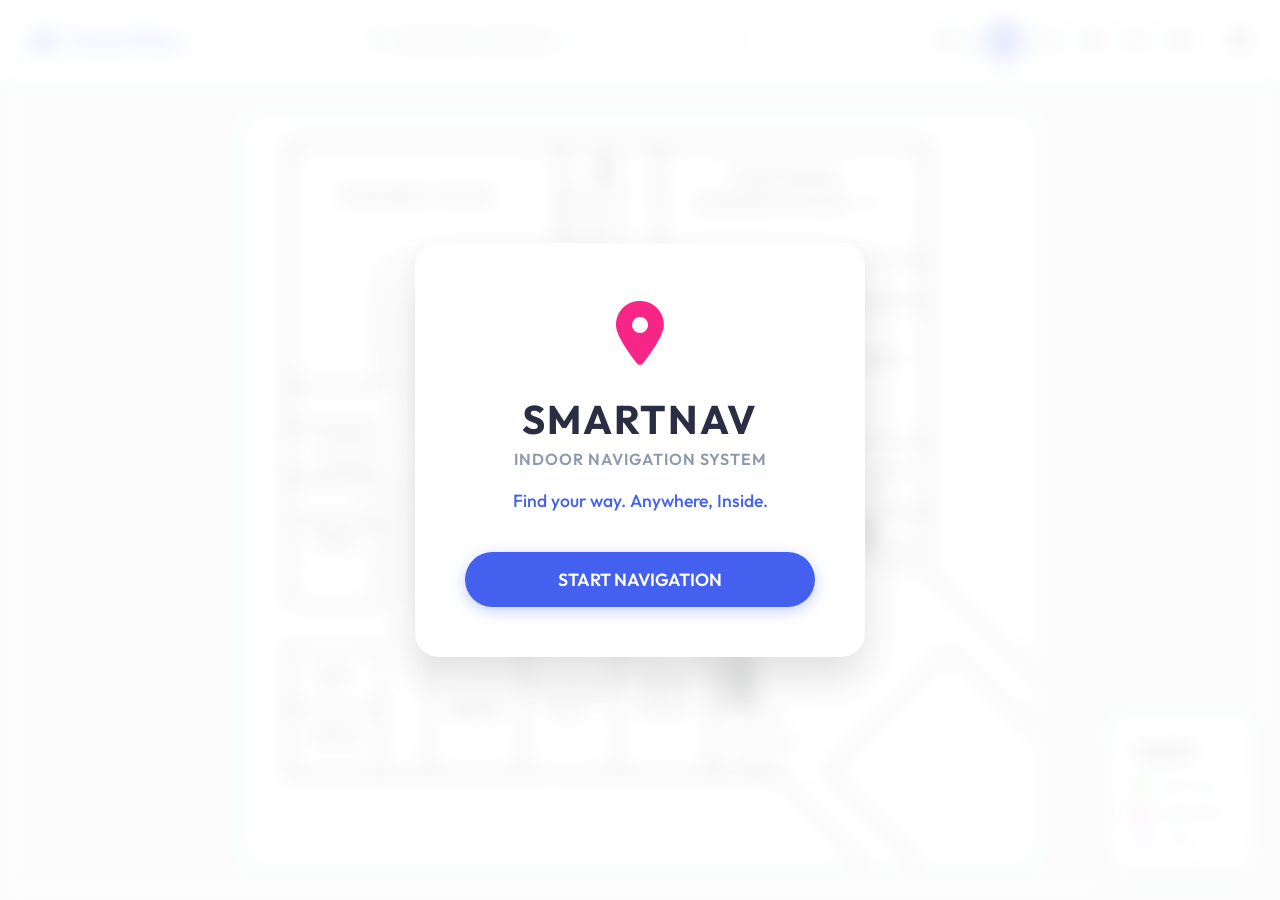
==== index.html @ dbbb52d8 "Merge pull request #1 from vaenkat/main Improved UI and fixed navigation" ====
<!DOCTYPE html>
<html lang="en">
<head>
    <meta charset="UTF-8">
    <meta name="viewport" content="width=device-width, initial-scale=1.0">
    <title>SmartNav - Indoor Navigation System</title>
    <link href="https://fonts.googleapis.com/css2?family=Outfit:wght@300;400;500;600;700&display=swap" rel="stylesheet">
    <!-- Font Awesome for icons -->
    <link rel="stylesheet" href="https://cdnjs.cloudflare.com/ajax/libs/font-awesome/6.4.0/css/all.min.css">
    <link rel="stylesheet" href="styles.css">
</head>
<body>
    <!-- Intro Overlay -->
    <div id="introOverlay" class="intro-overlay">
        <div class="intro-card">
            <div class="intro-icon">
                <i class="fa-solid fa-location-dot"></i>
            </div>
            <h1>SMARTNAV</h1>
            <h2>INDOOR NAVIGATION SYSTEM</h2>
            <p>Find your way. Anywhere, Inside.</p>
            <button id="startNavBtn" class="btn-primary-large">START NAVIGATION</button>
        </div>
    </div>

    <div class="app-container">
        <!-- Top Navigation Bar -->
        <header class="top-bar">
            <div class="logo">
                <i class="fa-solid fa-map-location-dot"></i>
                <span>SmartNav</span>
            </div>
            
            <div class="search-container">
                <i class="fa-solid fa-magnifying-glass search-icon"></i>
                <input type="text" id="searchInput" placeholder="Search for a location..." autocomplete="off">
                <button id="clearSearchBtn" class="clear-btn hidden"><i class="fa-solid fa-xmark"></i></button>
                <div id="searchResults" class="search-dropdown hidden"></div>
            </div>

            <div class="controls-container">
                <div class="floor-selector">
                    <span class="floor-label">Floor:</span>
                    <button class="floor-btn active" data-floor="1">1</button>
                    <button class="floor-btn" data-floor="2">2</button>
                    <button class="floor-btn" data-floor="3">3</button>
                    <button class="floor-btn" data-floor="4">4</button>
                    <button class="floor-btn" data-floor="5">5</button>
                </div>
                <button class="menu-btn"><i class="fa-solid fa-bars"></i></button>
            </div>
        </header>

        <!-- Main Content Area -->
        <main class="main-content">
            <!-- Map Container -->
            <div class="map-area">
                <div class="floor-viewer" id="floorViewer">
                    <div class="image-wrapper" id="imageWrapper">
                        <img id="floorImage" src="floor1.jpeg" alt="Floor Plan">
                        <canvas id="pathCanvas" class="path-canvas"></canvas>
                        <div id="roomLabels" class="room-labels"></div>
                    </div>
                </div>

                <!-- Floating Legend -->
                <div class="floating-legend" id="legend">
                    <h4>Legend</h4>
                    <div class="legend-item"><span class="dot start"></span> Start Point</div>
                    <div class="legend-item"><span class="dot end"></span> Destination</div>
                    <div class="legend-item"><span class="line"></span> Path</div>
                </div>
            </div>

            <!-- Left Panel: Location Info (Pops up when a location is selected) -->
            <div id="locationPanel" class="side-panel left-panel hidden">
                <button class="close-panel-btn" onclick="app.closeLocationPanel()"><i class="fa-solid fa-xmark"></i></button>
                <div class="panel-tag">Destination</div>
                <h3 id="locName">Room Name</h3>
                <p id="locDetails" class="loc-details">Floor 1</p>
                
                <div class="start-selection">
                    <label>Start from:</label>
                    <select id="startLocationSelect" class="modern-select">
                        <option value="">Select starting point...</option>
                    </select>
                </div>

                <button id="navigateBtn" class="btn-navigate">
                    <i class="fa-solid fa-route"></i> NAVIGATE
                </button>
                <div id="errorMsg" class="error-msg hidden"></div>
            </div>

            <!-- Right Panel: Navigation Steps (Pops up when navigating) -->
            <div id="stepsPanel" class="side-panel right-panel hidden">
                <button class="close-panel-btn" onclick="app.closeStepsPanel()"><i class="fa-solid fa-xmark"></i></button>
                <h3>Navigation Steps</h3>
                <div id="pathSteps" class="steps-list">
                    <!-- Steps will be populated here -->
                </div>
            </div>
        </main>
    </div>

    <script src="buildingData.js?v=11"></script>
    <script src="pathfinding.js?v=11"></script>
    <script src="app.js?v=11"></script>
</body>
</html>
---- styles.css ----
:root {
    --primary: #4361ee;
    --primary-hover: #3f37c9;
    --bg-color: #f8f9fa;
    --surface: #ffffff;
    --text-main: #2b2d42;
    --text-muted: #8d99ae;
    --border: #edf2f4;
    --start-color: #4caf50;
    --end-color: #f72585;
    --shadow-sm: 0 2px 10px rgba(0, 0, 0, 0.05);
    --shadow-md: 0 8px 30px rgba(0, 0, 0, 0.08);
    --shadow-lg: 0 20px 40px rgba(0, 0, 0, 0.12);
    --radius-sm: 8px;
    --radius-md: 16px;
    --radius-lg: 24px;
    --radius-pill: 50px;
}

* {
    margin: 0;
    padding: 0;
    box-sizing: border-box;
    font-family: 'Outfit', sans-serif;
}

body {
    background-color: var(--bg-color);
    color: var(--text-main);
    overflow: hidden; /* Prevent body scroll, everything happens in app */
    height: 100vh;
    width: 100vw;
}

/* ================== INTRO OVERLAY ================== */
.intro-overlay {
    position: fixed;
    top: 0; left: 0; width: 100vw; height: 100vh;
    background: rgba(255, 255, 255, 0.85);
    backdrop-filter: blur(10px);
    display: flex;
    justify-content: center;
    align-items: center;
    z-index: 10000;
    transition: opacity 0.5s ease, visibility 0.5s ease;
}

.intro-overlay.hidden {
    opacity: 0;
    visibility: hidden;
}

.intro-card {
    background: var(--surface);
    padding: 50px;
    border-radius: var(--radius-lg);
    box-shadow: var(--shadow-lg);
    text-align: center;
    max-width: 450px;
    width: 90%;
    transform: translateY(0);
    transition: transform 0.5s cubic-bezier(0.175, 0.885, 0.32, 1.275);
}

.intro-overlay.hidden .intro-card {
    transform: translateY(50px);
}

.intro-icon {
    font-size: 64px;
    color: var(--end-color);
    margin-bottom: 20px;
    animation: bounce 2s infinite;
}

@keyframes bounce {
    0%, 20%, 50%, 80%, 100% { transform: translateY(0); }
    40% { transform: translateY(-20px); }
    60% { transform: translateY(-10px); }
}

.intro-card h1 {
    font-size: 2.5em;
    font-weight: 700;
    letter-spacing: 2px;
    color: var(--text-main);
    margin-bottom: 5px;
}

.intro-card h2 {
    font-size: 1em;
    font-weight: 600;
    color: var(--text-muted);
    letter-spacing: 1px;
    margin-bottom: 20px;
}

.intro-card p {
    font-size: 1.1em;
    color: var(--primary);
    margin-bottom: 40px;
    font-weight: 500;
}

.btn-primary-large {
    background: var(--primary);
    color: white;
    border: none;
    padding: 16px 32px;
    font-size: 1.1em;
    font-weight: 600;
    border-radius: var(--radius-pill);
    cursor: pointer;
    box-shadow: 0 4px 15px rgba(67, 97, 238, 0.3);
    transition: all 0.3s ease;
    width: 100%;
}

.btn-primary-large:hover {
    background: var(--primary-hover);
    transform: translateY(-2px);
    box-shadow: 0 8px 25px rgba(67, 97, 238, 0.4);
}

/* ================== APP CONTAINER ================== */
.app-container {
    display: flex;
    flex-direction: column;
    height: 100vh;
}

/* ================== TOP BAR ================== */
.top-bar {
    height: 80px;
    background: var(--surface);
    box-shadow: var(--shadow-sm);
    display: flex;
    align-items: center;
    justify-content: space-between;
    padding: 0 30px;
    z-index: 100;
}

.logo {
    display: flex;
    align-items: center;
    gap: 12px;
    font-size: 1.5em;
    font-weight: 700;
    color: var(--primary);
}

.search-container {
    position: relative;
    width: 400px;
    max-width: 40%;
}

.search-container input {
    width: 100%;
    padding: 14px 45px 14px 45px;
    border: 2px solid var(--border);
    border-radius: var(--radius-pill);
    font-size: 1em;
    font-weight: 500;
    outline: none;
    transition: all 0.3s ease;
    background: #f4f6f8;
    color: var(--text-main);
}

.search-container input:focus {
    background: var(--surface);
    border-color: var(--primary);
    box-shadow: 0 0 0 4px rgba(67, 97, 238, 0.1);
}

.search-icon {
    position: absolute;
    left: 18px;
    top: 50%;
    transform: translateY(-50%);
    color: var(--text-muted);
}

.clear-btn {
    position: absolute;
    right: 15px;
    top: 50%;
    transform: translateY(-50%);
    background: none;
    border: none;
    color: var(--text-muted);
    cursor: pointer;
    font-size: 1.1em;
    padding: 5px;
}

.clear-btn:hover { color: var(--end-color); }
.clear-btn.hidden { display: none; }

.search-dropdown {
    position: absolute;
    top: calc(100% + 10px);
    left: 0;
    width: 100%;
    background: var(--surface);
    border-radius: var(--radius-md);
    box-shadow: var(--shadow-md);
    max-height: 300px;
    overflow-y: auto;
    z-index: 1000;
}

.search-dropdown.hidden { display: none; }

.search-item {
    padding: 15px 20px;
    cursor: pointer;
    border-bottom: 1px solid var(--border);
    transition: background 0.2s;
    font-weight: 500;
    display: flex;
    align-items: center;
    gap: 12px;
}

.search-item i {
    color: var(--text-muted);
}

.search-item:last-child { border-bottom: none; }
.search-item:hover {
    background: #f8f9fa;
    color: var(--primary);
}

.controls-container {
    display: flex;
    align-items: center;
    gap: 20px;
}

.floor-selector {
    display: flex;
    align-items: center;
    gap: 8px;
    background: #f4f6f8;
    padding: 6px 12px;
    border-radius: var(--radius-pill);
}

.floor-label {
    font-weight: 600;
    color: var(--text-muted);
    font-size: 0.9em;
    margin-right: 5px;
}

.floor-btn {
    width: 36px;
    height: 36px;
    border: none;
    border-radius: 50%;
    background: transparent;
    color: var(--text-main);
    font-weight: 600;
    font-size: 1em;
    cursor: pointer;
    transition: all 0.2s ease;
}

.floor-btn:hover {
    background: rgba(67, 97, 238, 0.1);
    color: var(--primary);
}

.floor-btn.active {
    background: var(--primary);
    color: white;
    box-shadow: 0 4px 10px rgba(67, 97, 238, 0.3);
}

.menu-btn {
    background: none;
    border: none;
    font-size: 1.4em;
    color: var(--text-main);
    cursor: pointer;
}

/* ================== MAIN CONTENT ================== */
.main-content {
    flex: 1;
    position: relative;
    display: flex;
    overflow: hidden;
}

.map-area {
    flex: 1;
    position: relative;
    background: #e9ecef;
    overflow: hidden;
    cursor: grab;
}

.map-area:active { cursor: grabbing; }

.floor-viewer {
    width: 100%;
    height: 100%;
    position: relative;
    transform-origin: 0 0;
}

.image-wrapper {
    position: absolute;
    transform-origin: 0 0;
}

#floorImage {
    display: block;
    user-select: none;
    pointer-events: none;
}

.path-canvas {
    position: absolute;
    top: 0; left: 0;
    pointer-events: none;
}

.room-labels {
    position: absolute;
    top: 0; left: 0;
    width: 100%; height: 100%;
    pointer-events: none;
}

.room-label {
    position: absolute;
    padding: 6px 12px;
    background: var(--surface);
    color: var(--text-main);
    border: 1px solid var(--border);
    border-radius: var(--radius-pill);
    font-size: 0.85em;
    font-weight: 600;
    transform: translate(-50%, -50%);
    box-shadow: var(--shadow-sm);
    z-index: 10;
    transition: all 0.2s cubic-bezier(0.175, 0.885, 0.32, 1.275);
    cursor: pointer;
    pointer-events: auto;
}

.room-label:hover {
    background: var(--primary);
    color: white;
    border-color: var(--primary);
    transform: translate(-50%, -50%) scale(1.1);
    box-shadow: 0 6px 15px rgba(67, 97, 238, 0.3);
    z-index: 30;
}

.room-label.start {
    background: var(--start-color);
    color: white;
    border-color: var(--start-color);
    box-shadow: 0 4px 10px rgba(76, 175, 80, 0.3);
    z-index: 20;
    transform: translate(-50%, -50%) scale(1.1);
}

.room-label.end {
    background: var(--end-color);
    color: white;
    border-color: var(--end-color);
    box-shadow: 0 4px 10px rgba(247, 37, 133, 0.3);
    z-index: 20;
    transform: translate(-50%, -50%) scale(1.1);
}

/* ================== FLOATING LEGEND ================== */
.floating-legend {
    position: absolute;
    bottom: 30px;
    right: 30px;
    background: var(--surface);
    padding: 20px;
    border-radius: var(--radius-md);
    box-shadow: var(--shadow-md);
    z-index: 50;
    pointer-events: none;
}

.floating-legend h4 {
    margin-bottom: 15px;
    font-weight: 700;
    color: var(--text-main);
    font-size: 1.1em;
}

.legend-item {
    display: flex;
    align-items: center;
    gap: 12px;
    margin-bottom: 10px;
    font-size: 0.9em;
    font-weight: 500;
    color: var(--text-muted);
}

.legend-item:last-child { margin-bottom: 0; }

.dot {
    width: 12px; height: 12px;
    border-radius: 50%;
    display: inline-block;
}

.dot.start { background: var(--start-color); }
.dot.end { background: var(--end-color); }

.line {
    width: 20px; height: 4px;
    background: var(--primary);
    border-radius: 2px;
    display: inline-block;
}

/* ================== SIDE PANELS ================== */
.side-panel {
    position: absolute;
    top: 20px;
    background: var(--surface);
    border-radius: var(--radius-md);
    box-shadow: var(--shadow-lg);
    width: 350px;
    padding: 25px;
    z-index: 100;
    transition: transform 0.4s cubic-bezier(0.175, 0.885, 0.32, 1.275), opacity 0.3s;
}

.left-panel {
    left: 20px;
    transform: translateX(0);
}

.left-panel.hidden {
    transform: translateX(-120%);
    opacity: 0;
    pointer-events: none;
}

.right-panel {
    right: 20px;
    transform: translateX(0);
    max-height: calc(100vh - 120px);
    display: flex;
    flex-direction: column;
}

.right-panel.hidden {
    transform: translateX(120%);
    opacity: 0;
    pointer-events: none;
}

.close-panel-btn {
    position: absolute;
    top: 15px; right: 15px;
    background: none; border: none;
    font-size: 1.2em;
    color: var(--text-muted);
    cursor: pointer;
    transition: color 0.2s;
}

.close-panel-btn:hover { color: var(--end-color); }

.panel-tag {
    font-size: 0.75em;
    font-weight: 700;
    text-transform: uppercase;
    letter-spacing: 1px;
    color: var(--end-color);
    margin-bottom: 8px;
}

.side-panel h3 {
    font-size: 1.8em;
    font-weight: 700;
    color: var(--text-main);
    margin-bottom: 5px;
}

.loc-details {
    color: var(--text-muted);
    font-weight: 500;
    margin-bottom: 25px;
    display: flex;
    align-items: center;
    gap: 8px;
}

.loc-details::before {
    content: '\f3c5';
    font-family: 'Font Awesome 6 Free';
    font-weight: 900;
    color: var(--primary);
}

.start-selection {
    background: #f8f9fa;
    padding: 15px;
    border-radius: var(--radius-sm);
    margin-bottom: 25px;
    border: 1px solid var(--border);
}

.start-selection label {
    display: block;
    font-size: 0.85em;
    font-weight: 600;
    color: var(--text-muted);
    margin-bottom: 8px;
}

.modern-select {
    width: 100%;
    padding: 12px;
    border: 1px solid #d1d5db;
    border-radius: var(--radius-sm);
    font-family: 'Outfit', sans-serif;
    font-weight: 500;
    font-size: 0.95em;
    outline: none;
    background: white;
    cursor: pointer;
}

.modern-select:focus {
    border-color: var(--primary);
}

.btn-navigate {
    width: 100%;
    padding: 14px;
    background: var(--primary);
    color: white;
    border: none;
    border-radius: var(--radius-pill);
    font-weight: 700;
    font-size: 1.1em;
    letter-spacing: 1px;
    cursor: pointer;
    box-shadow: 0 4px 15px rgba(67, 97, 238, 0.3);
    transition: all 0.3s;
    display: flex;
    justify-content: center;
    align-items: center;
    gap: 10px;
}

.btn-navigate:hover {
    background: var(--primary-hover);
    transform: translateY(-2px);
    box-shadow: 0 8px 20px rgba(67, 97, 238, 0.4);
}

.error-msg {
    margin-top: 15px;
    padding: 12px;
    background: #ffebee;
    color: #c62828;
    border-radius: var(--radius-sm);
    font-weight: 500;
    font-size: 0.9em;
    text-align: center;
}

/* ================== STEPS LIST ================== */
.steps-list {
    margin-top: 20px;
    overflow-y: auto;
    padding-right: 5px;
    flex: 1;
}

.steps-list::-webkit-scrollbar { width: 6px; }
.steps-list::-webkit-scrollbar-track { background: transparent; }
.steps-list::-webkit-scrollbar-thumb { background: #cbd5e1; border-radius: 10px; }

.step-card {
    display: flex;
    gap: 15px;
    padding: 15px 0;
    border-bottom: 1px solid var(--border);
}

.step-card:last-child { border-bottom: none; }

.step-number {
    width: 28px; height: 28px;
    background: var(--primary);
    color: white;
    border-radius: 50%;
    display: flex; justify-content: center; align-items: center;
    font-weight: 700;
    font-size: 0.9em;
    flex-shrink: 0;
}

.step-card.stairs .step-number { background: #f59e0b; }
.step-card.start .step-number { background: var(--start-color); }
.step-card.end .step-number { background: var(--end-color); }

.step-content {
    font-weight: 500;
    color: var(--text-main);
    line-height: 1.4;
    padding-top: 3px;
}

/* ================== RESPONSIVE ================== */
@media (max-width: 768px) {
    .top-bar { padding: 0 15px; height: 70px; }
    .logo span { display: none; }
    .search-container { width: 60%; }
    .floor-label { display: none; }
    .side-panel { width: calc(100% - 40px); left: 20px; right: 20px; }
    .left-panel { top: 20px; }
    .right-panel { top: auto; bottom: 20px; max-height: 50vh; }
    .floating-legend { display: none; }
}
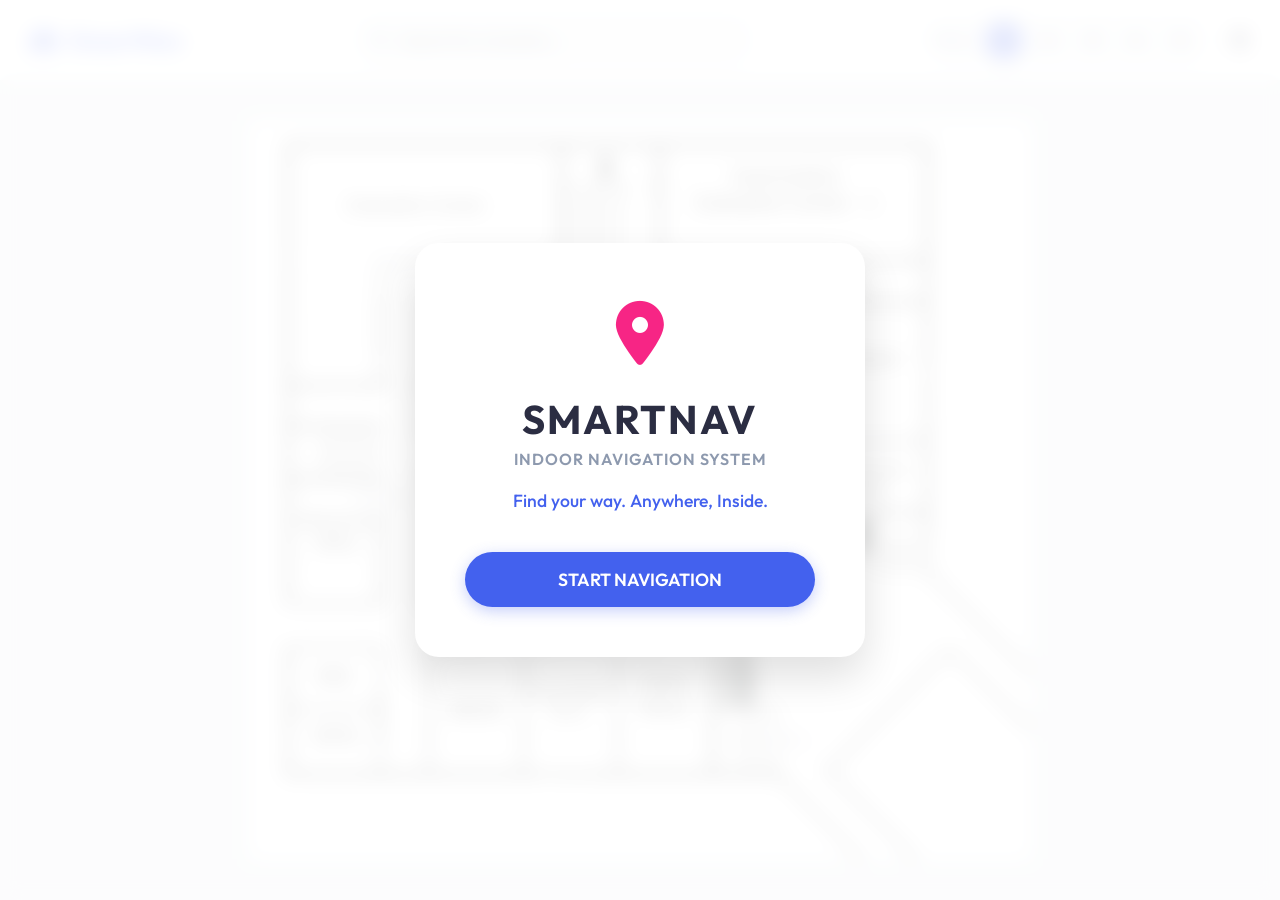
==== commit 611bbb1a: "Refactor route planning inputs to top bar, remove floating legend, and sync project context" ====
--- a/index.html
+++ b/index.html
@@ -31,11 +31,29 @@
                 <span>SmartNav</span>
             </div>
             
-            <div class="search-container">
-                <i class="fa-solid fa-magnifying-glass search-icon"></i>
-                <input type="text" id="searchInput" placeholder="Search for a location..." autocomplete="off">
-                <button id="clearSearchBtn" class="clear-btn hidden"><i class="fa-solid fa-xmark"></i></button>
-                <div id="searchResults" class="search-dropdown hidden"></div>
+            <div class="search-container" id="searchContainer">
+                <!-- Search Destination Mode -->
+                <div class="search-box" id="searchBox">
+                    <i class="fa-solid fa-magnifying-glass search-icon"></i>
+                    <input type="text" id="searchInput" placeholder="Search for a location..." autocomplete="off">
+                    <button id="clearSearchBtn" class="clear-btn hidden"><i class="fa-solid fa-xmark"></i></button>
+                    <div id="searchResults" class="search-dropdown hidden"></div>
+                </div>
+
+                <!-- Route Planning Mode (hidden initially) -->
+                <div class="route-box hidden" id="routeBox">
+                    <select id="startLocationSelect" class="route-select">
+                        <option value="">Start location...</option>
+                    </select>
+                    <i class="fa-solid fa-arrow-right-long route-arrow"></i>
+                    <div id="destBadge" class="dest-badge">Destination</div>
+                    <button id="navigateBtn" class="btn-navigate-top" title="Find Path">
+                        <i class="fa-solid fa-route"></i>
+                    </button>
+                    <button id="cancelNavBtn" class="btn-cancel-nav" title="Cancel">
+                        <i class="fa-solid fa-xmark"></i>
+                    </button>
+                </div>
             </div>
 
             <div class="controls-container">
@@ -63,33 +81,7 @@
                     </div>
                 </div>
 
-                <!-- Floating Legend -->
-                <div class="floating-legend" id="legend">
-                    <h4>Legend</h4>
-                    <div class="legend-item"><span class="dot start"></span> Start Point</div>
-                    <div class="legend-item"><span class="dot end"></span> Destination</div>
-                    <div class="legend-item"><span class="line"></span> Path</div>
-                </div>
-            </div>
 
-            <!-- Left Panel: Location Info (Pops up when a location is selected) -->
-            <div id="locationPanel" class="side-panel left-panel hidden">
-                <button class="close-panel-btn" onclick="app.closeLocationPanel()"><i class="fa-solid fa-xmark"></i></button>
-                <div class="panel-tag">Destination</div>
-                <h3 id="locName">Room Name</h3>
-                <p id="locDetails" class="loc-details">Floor 1</p>
-                
-                <div class="start-selection">
-                    <label>Start from:</label>
-                    <select id="startLocationSelect" class="modern-select">
-                        <option value="">Select starting point...</option>
-                    </select>
-                </div>
-
-                <button id="navigateBtn" class="btn-navigate">
-                    <i class="fa-solid fa-route"></i> NAVIGATE
-                </button>
-                <div id="errorMsg" class="error-msg hidden"></div>
             </div>
 
             <!-- Right Panel: Navigation Steps (Pops up when navigating) -->
@@ -103,8 +95,11 @@
         </main>
     </div>
 
-    <script src="buildingData.js?v=11"></script>
-    <script src="pathfinding.js?v=11"></script>
-    <script src="app.js?v=11"></script>
+    <!-- Floating Error Toast -->
+    <div id="errorToast" class="error-toast hidden"></div>
+
+    <script src="buildingData.js?v=12"></script>
+    <script src="pathfinding.js?v=12"></script>
+    <script src="app.js?v=12"></script>
 </body>
 </html>
--- a/styles.css
+++ b/styles.css
@@ -24,6 +24,10 @@
     font-family: 'Outfit', sans-serif;
 }
 
+.hidden {
+    display: none !important;
+}
+
 body {
     background-color: var(--bg-color);
     color: var(--text-main);
@@ -154,6 +158,159 @@
     position: relative;
     width: 400px;
     max-width: 40%;
+    transition: width 0.3s cubic-bezier(0.4, 0, 0.2, 1), max-width 0.3s cubic-bezier(0.4, 0, 0.2, 1);
+}
+
+.search-container.route-mode {
+    width: 580px;
+    max-width: 60%;
+}
+
+.search-box {
+    display: flex;
+    align-items: center;
+    width: 100%;
+    height: 100%;
+}
+
+.route-box {
+    display: flex;
+    align-items: center;
+    gap: 12px;
+    width: 100%;
+    height: 100%;
+    background: #f4f6f8;
+    border: 2px solid var(--border);
+    border-radius: var(--radius-pill);
+    padding: 6px 10px 6px 15px;
+    animation: fadeIn 0.2s ease-in-out;
+}
+
+@keyframes fadeIn {
+    from { opacity: 0; transform: translateY(-5px); }
+    to { opacity: 1; transform: translateY(0); }
+}
+
+.route-select {
+    flex: 1;
+    min-width: 130px;
+    padding: 8px 12px;
+    border: 1px solid var(--border);
+    border-radius: var(--radius-pill);
+    background: white;
+    color: var(--text-main);
+    font-family: 'Outfit', sans-serif;
+    font-weight: 600;
+    font-size: 0.90em;
+    outline: none;
+    cursor: pointer;
+    box-shadow: var(--shadow-sm);
+    transition: border-color 0.2s;
+}
+
+.route-select:focus {
+    border-color: var(--primary);
+}
+
+.route-arrow {
+    color: var(--text-muted);
+    font-size: 1.1em;
+    animation: pulseArrow 1.5s infinite;
+}
+
+@keyframes pulseArrow {
+    0%, 100% { transform: translateX(0); opacity: 0.6; }
+    50% { transform: translateX(4px); opacity: 1; }
+}
+
+.dest-badge {
+    padding: 8px 16px;
+    background: var(--end-color);
+    color: white;
+    font-weight: 700;
+    font-size: 0.9em;
+    border-radius: var(--radius-pill);
+    box-shadow: 0 4px 10px rgba(247, 37, 133, 0.25);
+    white-space: nowrap;
+    overflow: hidden;
+    text-overflow: ellipsis;
+    max-width: 180px;
+}
+
+.btn-navigate-top {
+    width: 36px;
+    height: 36px;
+    background: var(--primary);
+    color: white;
+    border: none;
+    border-radius: 50%;
+    cursor: pointer;
+    display: flex;
+    justify-content: center;
+    align-items: center;
+    box-shadow: 0 4px 10px rgba(67, 97, 238, 0.3);
+    transition: all 0.2s ease;
+    flex-shrink: 0;
+}
+
+.btn-navigate-top:hover {
+    background: var(--primary-hover);
+    transform: scale(1.08);
+    box-shadow: 0 6px 15px rgba(67, 97, 238, 0.4);
+}
+
+.btn-cancel-nav {
+    width: 36px;
+    height: 36px;
+    background: transparent;
+    color: var(--text-muted);
+    border: none;
+    border-radius: 50%;
+    cursor: pointer;
+    display: flex;
+    justify-content: center;
+    align-items: center;
+    transition: all 0.2s ease;
+    flex-shrink: 0;
+}
+
+.btn-cancel-nav:hover {
+    background: rgba(0, 0, 0, 0.05);
+    color: var(--end-color);
+}
+
+/* ================== FLOATING ERROR TOAST ================== */
+.error-toast {
+    position: fixed;
+    top: 95px;
+    left: 50%;
+    transform: translateX(-50%) translateY(0);
+    background: #ffebee;
+    color: #c62828;
+    padding: 12px 24px;
+    border-radius: var(--radius-pill);
+    box-shadow: var(--shadow-md);
+    font-weight: 600;
+    font-size: 0.95em;
+    z-index: 10000;
+    transition: all 0.3s cubic-bezier(0.175, 0.885, 0.32, 1.275);
+    display: flex;
+    align-items: center;
+    gap: 10px;
+    border: 1px solid rgba(198, 40, 40, 0.2);
+}
+
+.error-toast::before {
+    content: '\f06a';
+    font-family: 'Font Awesome 6 Free';
+    font-weight: 900;
+    color: #c62828;
+}
+
+.error-toast.hidden {
+    transform: translateX(-50%) translateY(-150px);
+    opacity: 0;
+    pointer-events: none;
 }
 
 .search-container input {
@@ -382,53 +539,7 @@
     transform: translate(-50%, -50%) scale(1.1);
 }
 
-/* ================== FLOATING LEGEND ================== */
-.floating-legend {
-    position: absolute;
-    bottom: 30px;
-    right: 30px;
-    background: var(--surface);
-    padding: 20px;
-    border-radius: var(--radius-md);
-    box-shadow: var(--shadow-md);
-    z-index: 50;
-    pointer-events: none;
-}
-
-.floating-legend h4 {
-    margin-bottom: 15px;
-    font-weight: 700;
-    color: var(--text-main);
-    font-size: 1.1em;
-}
-
-.legend-item {
-    display: flex;
-    align-items: center;
-    gap: 12px;
-    margin-bottom: 10px;
-    font-size: 0.9em;
-    font-weight: 500;
-    color: var(--text-muted);
-}
-
-.legend-item:last-child { margin-bottom: 0; }
-
-.dot {
-    width: 12px; height: 12px;
-    border-radius: 50%;
-    display: inline-block;
-}
-
-.dot.start { background: var(--start-color); }
-.dot.end { background: var(--end-color); }
-
-.line {
-    width: 20px; height: 4px;
-    background: var(--primary);
-    border-radius: 2px;
-    display: inline-block;
-}
+
 
 /* ================== SIDE PANELS ================== */
 .side-panel {
@@ -633,5 +744,4 @@
     .side-panel { width: calc(100% - 40px); left: 20px; right: 20px; }
     .left-panel { top: 20px; }
     .right-panel { top: auto; bottom: 20px; max-height: 50vh; }
-    .floating-legend { display: none; }
-}
+}
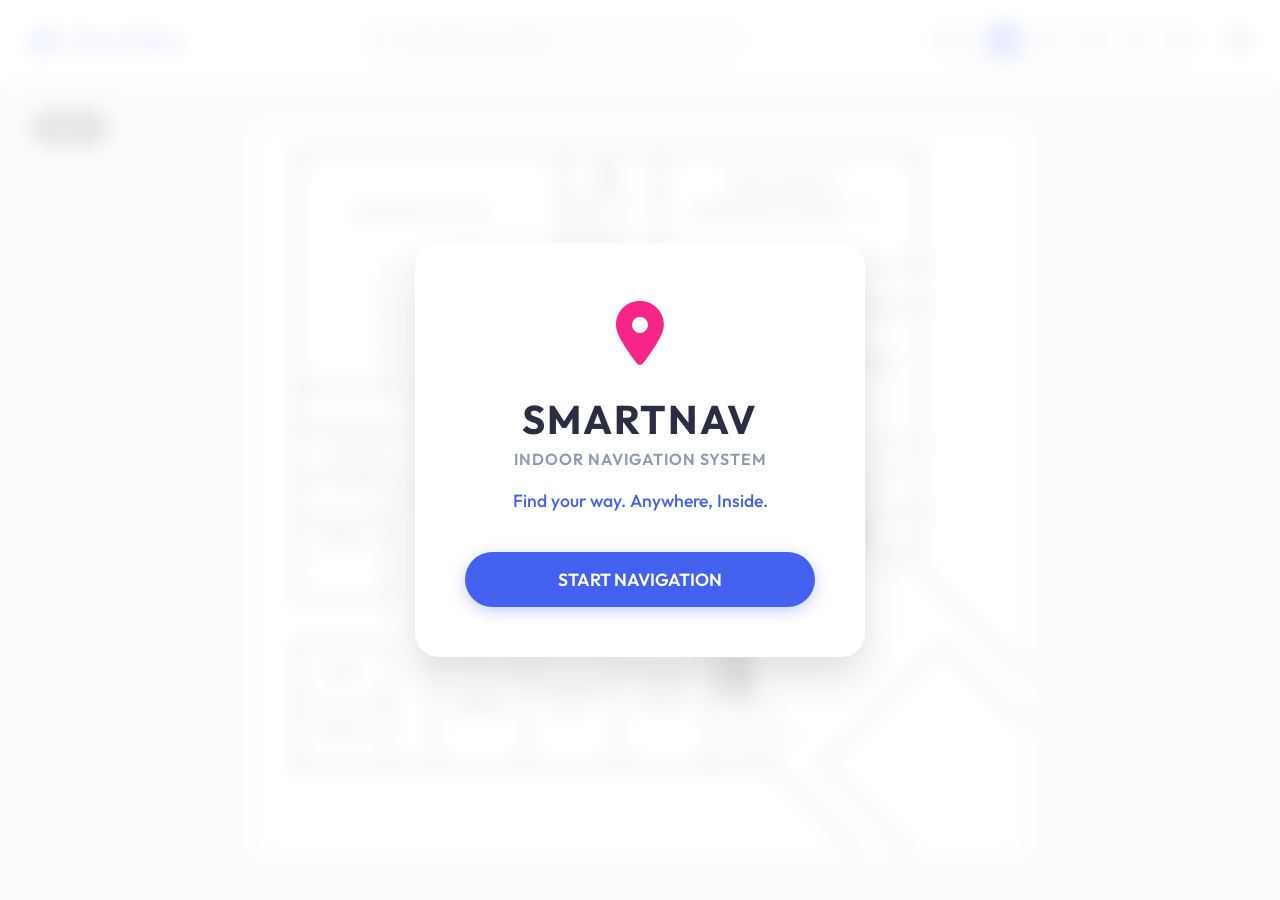
==== commit 00432967: "Implement dual floor viewports for multi-floor navigation" ====
--- a/index.html
+++ b/index.html
@@ -65,31 +65,67 @@
                     <button class="floor-btn" data-floor="4">4</button>
                     <button class="floor-btn" data-floor="5">5</button>
                 </div>
-                <button class="menu-btn"><i class="fa-solid fa-bars"></i></button>
+                <div class="menu-container">
+                    <button class="menu-btn" id="menuBtn" title="Menu"><i class="fa-solid fa-bars"></i></button>
+                    <div class="dropdown-menu hidden" id="dropdownMenu">
+                        <div class="dropdown-header">SmartNav Info</div>
+                        <a href="https://github.com/adityagnair/IDPBL" target="_blank" class="dropdown-item">
+                            <i class="fa-brands fa-github"></i> GitHub Repository
+                        </a>
+                        <div class="dropdown-divider"></div>
+                        <div class="credits-section">
+                            <span class="credits-title">Contributors</span>
+                            <ul class="credits-list">
+                                <li>Aditya G Nair</li>
+                                <li>Akula Vaenkata Saye Chandan</li>
+                                <li>B. Gayathri Prajwal</li>
+                                <li>Guthikonda Navatej</li>
+                            </ul>
+                        </div>
+                        <div class="dropdown-divider"></div>
+                        <div class="license-section">
+                            <span class="credits-title">License</span>
+                            <span class="license-type"><i class="fa-solid fa-scale-balanced"></i> MIT License</span>
+                        </div>
+                    </div>
+                </div>
             </div>
         </header>
 
         <!-- Main Content Area -->
         <main class="main-content">
             <!-- Map Container -->
-            <div class="map-area">
-                <div class="floor-viewer" id="floorViewer">
-                    <div class="image-wrapper" id="imageWrapper">
-                        <img id="floorImage" src="floor1.jpeg" alt="Floor Plan">
-                        <canvas id="pathCanvas" class="path-canvas"></canvas>
-                        <div id="roomLabels" class="room-labels"></div>
+            <div class="map-area" id="mapArea">
+                <div class="map-viewers-wrapper" id="mapViewersWrapper">
+                    <div class="floor-viewer" id="floorViewer1">
+                        <div class="image-wrapper" id="imageWrapper1">
+                            <img id="floorImage1" src="floor1.jpeg" alt="Floor Plan">
+                            <canvas id="pathCanvas1" class="path-canvas"></canvas>
+                            <div id="roomLabels1" class="room-labels"></div>
+                        </div>
+                        <div class="floor-badge" id="floorBadge1">Floor 1</div>
+                    </div>
+                    <div class="floor-viewer hidden" id="floorViewer2">
+                        <div class="image-wrapper" id="imageWrapper2">
+                            <img id="floorImage2" src="floor1.jpeg" alt="Floor Plan">
+                            <canvas id="pathCanvas2" class="path-canvas"></canvas>
+                            <div id="roomLabels2" class="room-labels"></div>
+                        </div>
+                        <div class="floor-badge" id="floorBadge2">Floor 1</div>
                     </div>
                 </div>
-
-
             </div>
 
             <!-- Right Panel: Navigation Steps (Pops up when navigating) -->
-            <div id="stepsPanel" class="side-panel right-panel hidden">
-                <button class="close-panel-btn" onclick="app.closeStepsPanel()"><i class="fa-solid fa-xmark"></i></button>
-                <h3>Navigation Steps</h3>
-                <div id="pathSteps" class="steps-list">
-                    <!-- Steps will be populated here -->
+            <div id="stepsPanel" class="right-panel hidden">
+                <button class="collapse-toggle-btn" id="collapseStepsBtn" title="Toggle Steps Panel">
+                    <i class="fa-solid fa-chevron-right"></i>
+                </button>
+                <div class="panel-inner">
+                    <h3>Navigation Steps</h3>
+                    <div id="pathSteps" class="steps-list">
+                        <!-- Steps will be populated here -->
+                    </div>
                 </div>
             </div>
         </main>
--- a/styles.css
+++ b/styles.css
@@ -446,6 +446,136 @@
     cursor: pointer;
 }
 
+/* ================== MENU DROPDOWN ================== */
+.menu-container {
+    position: relative;
+    display: inline-block;
+}
+
+.dropdown-menu {
+    position: absolute;
+    top: 50px;
+    right: 0;
+    width: 280px;
+    background: var(--surface);
+    border: 1px solid var(--border);
+    border-radius: var(--radius-md);
+    box-shadow: var(--shadow-lg);
+    z-index: 1000;
+    padding: 20px;
+    display: flex;
+    flex-direction: column;
+    gap: 15px;
+    animation: menuFadeIn 0.2s cubic-bezier(0.16, 1, 0.3, 1);
+}
+
+@keyframes menuFadeIn {
+    from { opacity: 0; transform: translateY(-10px) scale(0.95); }
+    to { opacity: 1; transform: translateY(0) scale(1); }
+}
+
+.dropdown-menu.hidden {
+    display: none;
+}
+
+.dropdown-header {
+    font-size: 0.85em;
+    font-weight: 700;
+    text-transform: uppercase;
+    letter-spacing: 1px;
+    color: var(--primary);
+    padding-bottom: 8px;
+    border-bottom: 1px solid var(--border);
+}
+
+.dropdown-item {
+    display: flex;
+    align-items: center;
+    gap: 12px;
+    padding: 10px 14px;
+    color: var(--text-main);
+    text-decoration: none;
+    font-weight: 600;
+    font-size: 0.95em;
+    border-radius: var(--radius-sm);
+    transition: all 0.2s;
+}
+
+.dropdown-item:hover {
+    background: rgba(67, 97, 238, 0.08);
+    color: var(--primary);
+}
+
+.dropdown-item i {
+    font-size: 1.25em;
+}
+
+.dropdown-divider {
+    height: 1px;
+    background: var(--border);
+}
+
+.credits-section {
+    display: flex;
+    flex-direction: column;
+    gap: 10px;
+}
+
+.credits-title {
+    font-size: 0.8em;
+    font-weight: 700;
+    color: var(--text-muted);
+    text-transform: uppercase;
+    letter-spacing: 0.5px;
+}
+
+.credits-list {
+    list-style: none;
+    padding: 0;
+    margin: 0;
+    display: flex;
+    flex-direction: column;
+    gap: 8px;
+}
+
+.credits-list li {
+    font-size: 0.9em;
+    font-weight: 500;
+    color: var(--text-main);
+    display: flex;
+    align-items: center;
+    gap: 8px;
+}
+
+.credits-list li::before {
+    content: "\f007";
+    font-family: "Font Awesome 6 Free";
+    font-weight: 900;
+    font-size: 0.8em;
+    color: var(--primary);
+    opacity: 0.7;
+}
+
+.license-section {
+    display: flex;
+    flex-direction: column;
+    gap: 10px;
+}
+
+.license-type {
+    font-size: 0.9em;
+    font-weight: 600;
+    color: var(--text-main);
+    display: flex;
+    align-items: center;
+    gap: 8px;
+}
+
+.license-type i {
+    color: var(--primary);
+    opacity: 0.8;
+}
+
 /* ================== MAIN CONTENT ================== */
 .main-content {
     flex: 1;
@@ -463,6 +593,49 @@
 }
 
 .map-area:active { cursor: grabbing; }
+
+.map-viewers-wrapper {
+    display: flex;
+    width: 100%;
+    height: 100%;
+    gap: 15px;
+    background: #e9ecef;
+    padding: 10px;
+    transition: all 0.3s cubic-bezier(0.4, 0, 0.2, 1);
+}
+
+.map-viewers-wrapper.dual-view .floor-viewer {
+    width: 50%;
+    flex: 1;
+    border: 2px solid var(--border);
+    border-radius: var(--radius-md);
+    background: var(--surface);
+    box-shadow: var(--shadow-sm);
+    overflow: hidden;
+}
+
+.map-viewers-wrapper:not(.dual-view) .floor-viewer {
+    width: 100%;
+    flex: 1;
+}
+
+.floor-badge {
+    position: absolute;
+    top: 20px;
+    left: 20px;
+    background: rgba(43, 45, 66, 0.85);
+    backdrop-filter: blur(8px);
+    color: white;
+    padding: 8px 16px;
+    border-radius: var(--radius-pill);
+    font-weight: 700;
+    font-size: 0.85em;
+    z-index: 100;
+    box-shadow: var(--shadow-sm);
+    letter-spacing: 0.5px;
+    pointer-events: none;
+    border: 1px solid rgba(255, 255, 255, 0.1);
+}
 
 .floor-viewer {
     width: 100%;
@@ -542,41 +715,74 @@
 
 
 /* ================== SIDE PANELS ================== */
-.side-panel {
-    position: absolute;
-    top: 20px;
+.right-panel {
+    position: relative;
+    width: 350px;
+    height: 100%;
+    display: flex;
+    flex-direction: column;
+    transition: width 0.3s cubic-bezier(0.4, 0, 0.2, 1), opacity 0.3s ease;
+    flex-shrink: 0;
+    z-index: 100;
+}
+
+.panel-inner {
+    width: 100%;
+    height: 100%;
+    padding: 25px;
+    display: flex;
+    flex-direction: column;
+    overflow: hidden;
     background: var(--surface);
-    border-radius: var(--radius-md);
+    border-left: 1px solid var(--border);
     box-shadow: var(--shadow-lg);
-    width: 350px;
-    padding: 25px;
-    z-index: 100;
-    transition: transform 0.4s cubic-bezier(0.175, 0.885, 0.32, 1.275), opacity 0.3s;
-}
-
-.left-panel {
-    left: 20px;
-    transform: translateX(0);
-}
-
-.left-panel.hidden {
-    transform: translateX(-120%);
+    box-sizing: border-box;
+}
+
+.right-panel.hidden {
+    width: 0;
     opacity: 0;
     pointer-events: none;
 }
 
-.right-panel {
-    right: 20px;
-    transform: translateX(0);
-    max-height: calc(100vh - 120px);
-    display: flex;
-    flex-direction: column;
-}
-
-.right-panel.hidden {
-    transform: translateX(120%);
-    opacity: 0;
-    pointer-events: none;
+.right-panel.collapsed {
+    width: 0;
+}
+
+.right-panel.collapsed .panel-inner {
+    border-left: none;
+    padding-left: 0;
+    padding-right: 0;
+}
+
+.collapse-toggle-btn {
+    position: absolute;
+    left: -20px;
+    top: 50%;
+    transform: translateY(-50%);
+    width: 20px;
+    height: 60px;
+    background: var(--surface);
+    border: 1px solid var(--border);
+    border-right: none;
+    border-radius: var(--radius-sm) 0 0 var(--radius-sm);
+    cursor: pointer;
+    display: flex;
+    align-items: center;
+    justify-content: center;
+    color: var(--text-muted);
+    box-shadow: -4px 0 10px rgba(0, 0, 0, 0.05);
+    z-index: 101;
+    transition: all 0.2s ease;
+}
+
+.collapse-toggle-btn:hover {
+    color: var(--primary);
+    background: #f4f6f8;
+}
+
+.right-panel.hidden .collapse-toggle-btn {
+    display: none;
 }
 
 .close-panel-btn {
@@ -600,7 +806,7 @@
     margin-bottom: 8px;
 }
 
-.side-panel h3 {
+.right-panel h3 {
     font-size: 1.8em;
     font-weight: 700;
     color: var(--text-main);
@@ -741,7 +947,46 @@
     .logo span { display: none; }
     .search-container { width: 60%; }
     .floor-label { display: none; }
-    .side-panel { width: calc(100% - 40px); left: 20px; right: 20px; }
-    .left-panel { top: 20px; }
-    .right-panel { top: auto; bottom: 20px; max-height: 50vh; }
-}
+    
+    .main-content {
+        flex-direction: column;
+    }
+    .map-viewers-wrapper.dual-view {
+        flex-direction: column;
+    }
+    .map-viewers-wrapper.dual-view .floor-viewer {
+        width: 100%;
+        height: 50%;
+    }
+    .right-panel {
+        width: 100%;
+        height: 250px;
+        transition: height 0.3s cubic-bezier(0.4, 0, 0.2, 1), opacity 0.3s ease;
+    }
+    .right-panel.hidden {
+        width: 100%;
+        height: 0;
+    }
+    .right-panel.collapsed {
+        width: 100%;
+        height: 0;
+    }
+    .right-panel.collapsed .panel-inner {
+        border-top: none;
+        padding-top: 0;
+        padding-bottom: 0;
+    }
+    .panel-inner {
+        border-left: none;
+        border-top: 1px solid var(--border);
+    }
+    .collapse-toggle-btn {
+        left: 50%;
+        top: -20px;
+        transform: translateX(-50%) rotate(90deg);
+        width: 20px;
+        height: 50px;
+        border-radius: var(--radius-sm) 0 0 var(--radius-sm);
+        box-shadow: 0 -4px 10px rgba(0, 0, 0, 0.05);
+    }
+}
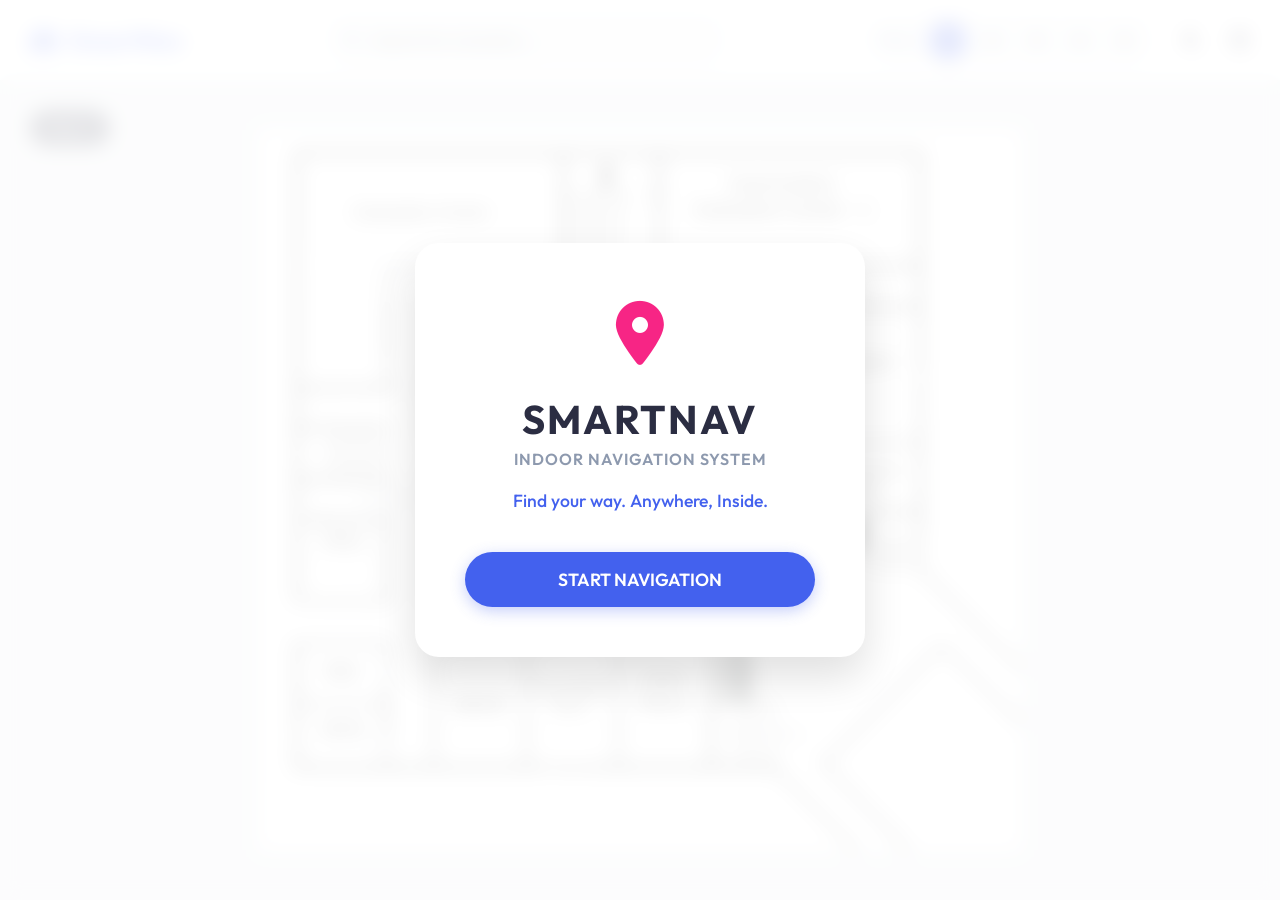
==== commit 740fedbb: "Add dark mode support with localStorage persistence and interactive toggle button" ====
--- a/index.html
+++ b/index.html
@@ -65,6 +65,9 @@
                     <button class="floor-btn" data-floor="4">4</button>
                     <button class="floor-btn" data-floor="5">5</button>
                 </div>
+                <button class="theme-toggle-btn" id="themeToggleBtn" title="Toggle Theme">
+                    <i class="fa-solid fa-moon"></i>
+                </button>
                 <div class="menu-container">
                     <button class="menu-btn" id="menuBtn" title="Menu"><i class="fa-solid fa-bars"></i></button>
                     <div class="dropdown-menu hidden" id="dropdownMenu">
--- a/styles.css
+++ b/styles.css
@@ -6,6 +6,8 @@
     --text-main: #2b2d42;
     --text-muted: #8d99ae;
     --border: #edf2f4;
+    --control-bg: #f4f6f8;
+    --map-bg: #e9ecef;
     --start-color: #4caf50;
     --end-color: #f72585;
     --shadow-sm: 0 2px 10px rgba(0, 0, 0, 0.05);
@@ -15,6 +17,20 @@
     --radius-md: 16px;
     --radius-lg: 24px;
     --radius-pill: 50px;
+    --theme-transition: background-color 0.3s ease, color 0.3s ease, border-color 0.3s ease, box-shadow 0.3s ease, transform 0.3s ease;
+}
+
+body.dark-mode {
+    --bg-color: #0c0e17;
+    --surface: #161824;
+    --text-main: #f3f4f6;
+    --text-muted: #9ca3af;
+    --border: #242936;
+    --control-bg: #1f2335;
+    --map-bg: #090a0f;
+    --shadow-sm: 0 2px 10px rgba(0, 0, 0, 0.3);
+    --shadow-md: 0 8px 30px rgba(0, 0, 0, 0.4);
+    --shadow-lg: 0 20px 40px rgba(0, 0, 0, 0.5);
 }
 
 * {
@@ -34,6 +50,23 @@
     overflow: hidden; /* Prevent body scroll, everything happens in app */
     height: 100vh;
     width: 100vw;
+    transition: var(--theme-transition);
+}
+
+/* Theme Transitions */
+body, 
+.top-bar, 
+.search-container input, 
+.route-box, 
+.floor-selector, 
+.panel-inner, 
+.dropdown-menu, 
+.floor-btn, 
+.theme-toggle-btn, 
+.room-label, 
+.route-select, 
+.step-card {
+    transition: var(--theme-transition);
 }
 
 /* ================== INTRO OVERLAY ================== */
@@ -179,7 +212,7 @@
     gap: 12px;
     width: 100%;
     height: 100%;
-    background: #f4f6f8;
+    background: var(--control-bg);
     border: 2px solid var(--border);
     border-radius: var(--radius-pill);
     padding: 6px 10px 6px 15px;
@@ -197,7 +230,7 @@
     padding: 8px 12px;
     border: 1px solid var(--border);
     border-radius: var(--radius-pill);
-    background: white;
+    background: var(--surface);
     color: var(--text-main);
     font-family: 'Outfit', sans-serif;
     font-weight: 600;
@@ -313,6 +346,17 @@
     pointer-events: none;
 }
 
+body.dark-mode .error-toast {
+    background: #2d1618;
+    color: #ef4444;
+    border-color: rgba(239, 68, 68, 0.2);
+    box-shadow: 0 8px 30px rgba(0, 0, 0, 0.5);
+}
+
+body.dark-mode .error-toast::before {
+    color: #ef4444;
+}
+
 .search-container input {
     width: 100%;
     padding: 14px 45px 14px 45px;
@@ -322,7 +366,7 @@
     font-weight: 500;
     outline: none;
     transition: all 0.3s ease;
-    background: #f4f6f8;
+    background: var(--control-bg);
     color: var(--text-main);
 }
 
@@ -388,7 +432,7 @@
 
 .search-item:last-child { border-bottom: none; }
 .search-item:hover {
-    background: #f8f9fa;
+    background: var(--control-bg);
     color: var(--primary);
 }
 
@@ -402,7 +446,7 @@
     display: flex;
     align-items: center;
     gap: 8px;
-    background: #f4f6f8;
+    background: var(--control-bg);
     padding: 6px 12px;
     border-radius: var(--radius-pill);
 }
@@ -436,6 +480,30 @@
     background: var(--primary);
     color: white;
     box-shadow: 0 4px 10px rgba(67, 97, 238, 0.3);
+}
+
+.theme-toggle-btn {
+    background: none;
+    border: none;
+    font-size: 1.2em;
+    color: var(--text-main);
+    cursor: pointer;
+    width: 36px;
+    height: 36px;
+    border-radius: 50%;
+    display: flex;
+    align-items: center;
+    justify-content: center;
+}
+
+.theme-toggle-btn:hover {
+    background: rgba(67, 97, 238, 0.1);
+    color: var(--primary);
+    transform: rotate(15deg);
+}
+
+body.dark-mode .theme-toggle-btn:hover {
+    background: rgba(255, 255, 255, 0.08);
 }
 
 .menu-btn {
@@ -587,7 +655,7 @@
 .map-area {
     flex: 1;
     position: relative;
-    background: #e9ecef;
+    background: var(--map-bg);
     overflow: hidden;
     cursor: grab;
 }
@@ -599,7 +667,7 @@
     width: 100%;
     height: 100%;
     gap: 15px;
-    background: #e9ecef;
+    background: var(--map-bg);
     padding: 10px;
     transition: all 0.3s cubic-bezier(0.4, 0, 0.2, 1);
 }
@@ -644,6 +712,14 @@
     transform-origin: 0 0;
 }
 
+.floor-viewer img {
+    transition: filter 0.3s ease;
+}
+
+body.dark-mode .floor-viewer img {
+    filter: invert(0.9) hue-rotate(180deg) brightness(0.85) contrast(1.1);
+}
+
 .image-wrapper {
     position: absolute;
     transform-origin: 0 0;
@@ -908,7 +984,7 @@
 
 .steps-list::-webkit-scrollbar { width: 6px; }
 .steps-list::-webkit-scrollbar-track { background: transparent; }
-.steps-list::-webkit-scrollbar-thumb { background: #cbd5e1; border-radius: 10px; }
+.steps-list::-webkit-scrollbar-thumb { background: var(--border); border-radius: 10px; }
 
 .step-card {
     display: flex;
